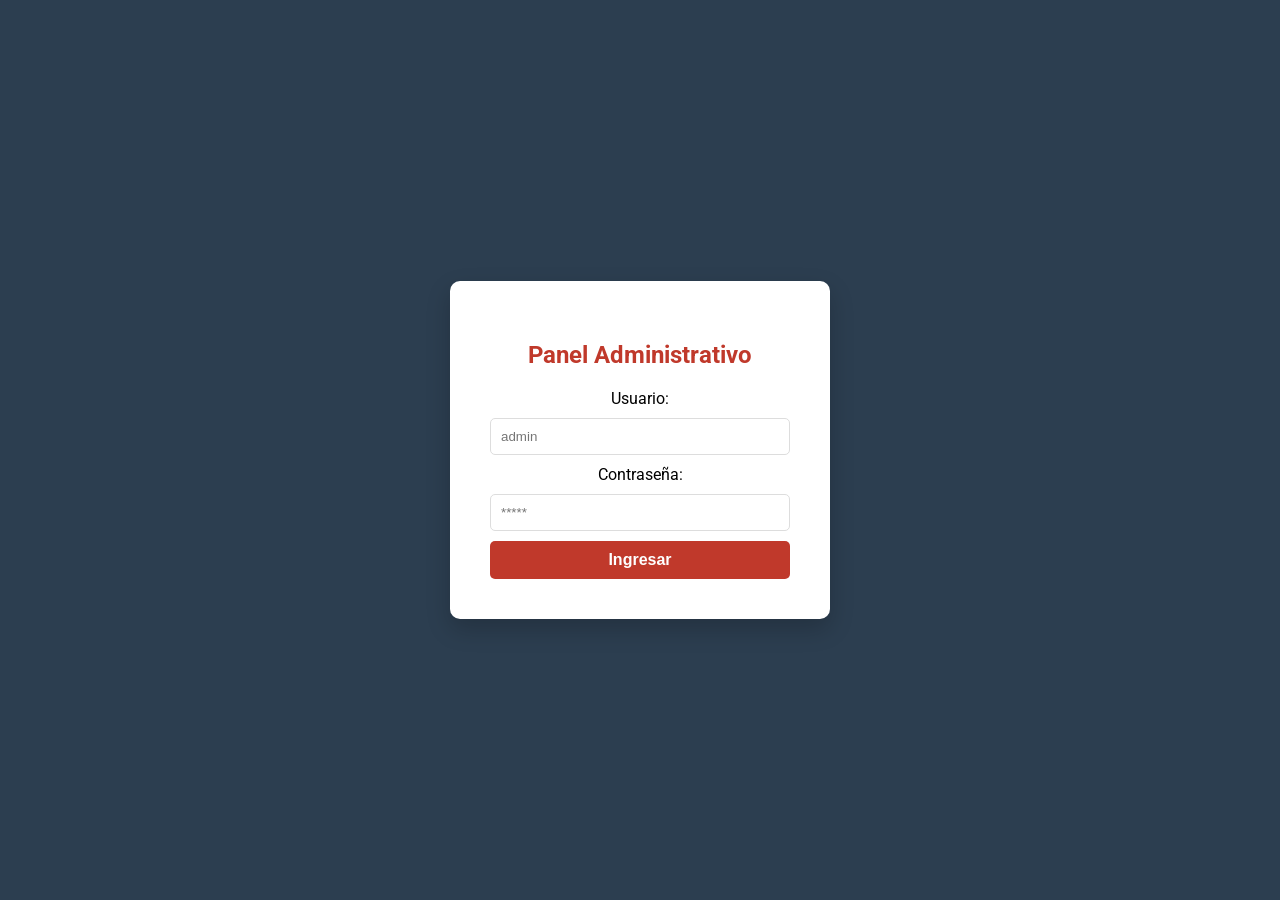
==== admin/index.html @ 49c1a478 "Primer commit: Sistema GEL versión 1.0" ====
<!DOCTYPE html>
<html lang="es">
<head>
    <meta charset="UTF-8">
    <meta name="viewport" content="width=device-width, initial-scale=1.0">
    <title>Acceso Administrativo</title>
    <link href="https://fonts.googleapis.com/css2?family=Roboto:wght@400;500;700&display=swap" rel="stylesheet">
    <style>
        body { font-family: 'Roboto', sans-serif; display: flex; justify-content: center; align-items: center; height: 100vh; background-color: #2c3e50; margin: 0; }
        .login-box { background: white; padding: 40px; border-radius: 10px; box-shadow: 0 10px 25px rgba(0,0,0,0.2); width: 300px; text-align: center; }
        h2 { color: #c0392b; margin-bottom: 20px; }
        input { width: 100%; padding: 10px; margin: 10px 0; border: 1px solid #ddd; border-radius: 5px; box-sizing: border-box; }
        button { width: 100%; padding: 10px; background-color: #c0392b; color: white; border: none; border-radius: 5px; cursor: pointer; font-size: 16px; font-weight: bold; }
        button:hover { background-color: #a93226; }
    </style>
</head>
<body>
    <div class="login-box">
        <h2>Panel Administrativo</h2>
        <form action="login_auth.php" method="POST">
            <label>Usuario:</label>
            <input type="text" name="user" required placeholder="admin">
            <label>Contraseña:</label>
            <input type="password" name="pass" required placeholder="*****">
            <button type="submit">Ingresar</button>
        </form>
    </div>
</body>
</html>
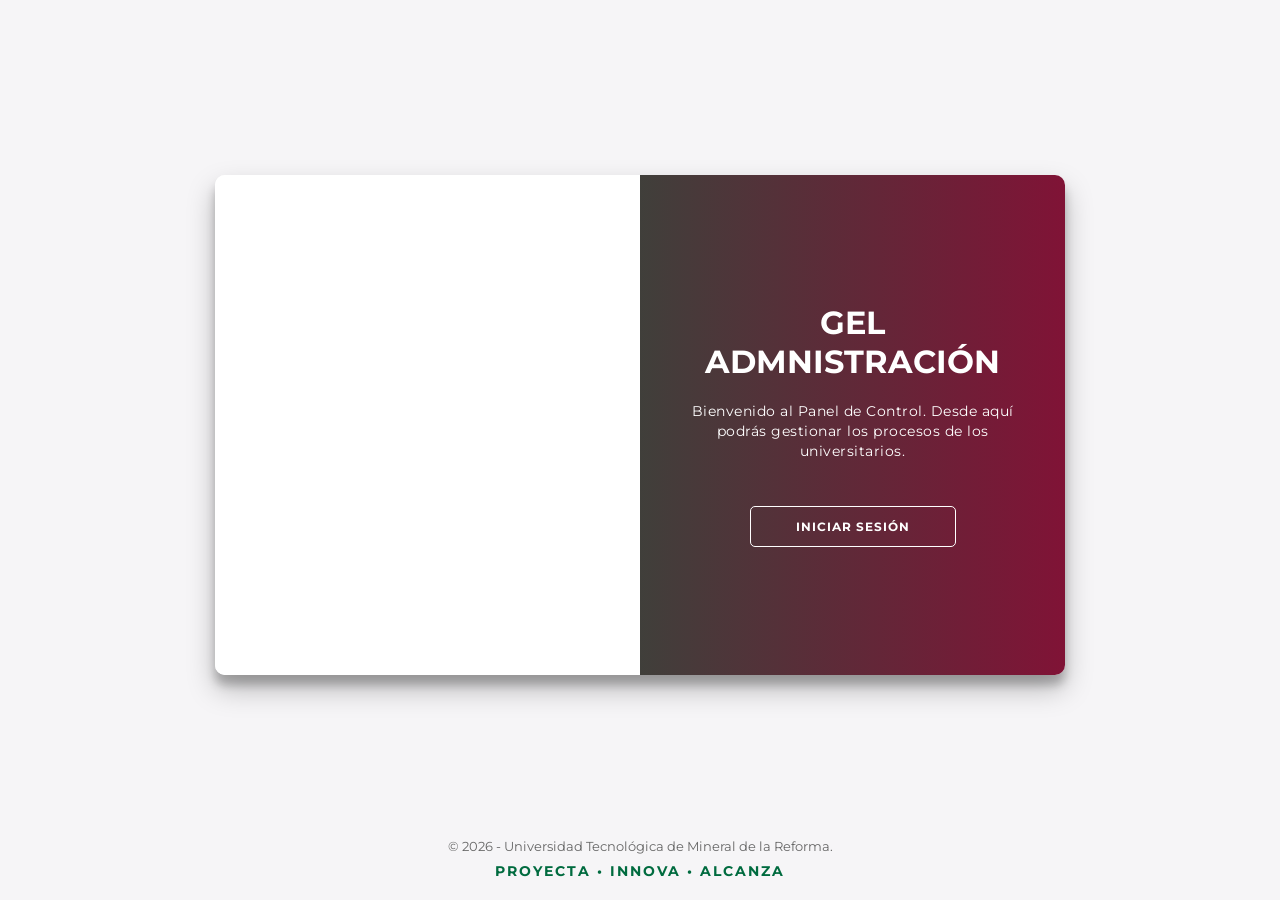
==== commit 96c79e05: "Actualice la interfaz del Login para administracion con el mismo formato que login-alumnos" ====
--- a/admin/index.html
+++ b/admin/index.html
@@ -3,27 +3,79 @@
 <head>
     <meta charset="UTF-8">
     <meta name="viewport" content="width=device-width, initial-scale=1.0">
-    <title>Acceso Administrativo</title>
-    <link href="https://fonts.googleapis.com/css2?family=Roboto:wght@400;500;700&display=swap" rel="stylesheet">
-    <style>
-        body { font-family: 'Roboto', sans-serif; display: flex; justify-content: center; align-items: center; height: 100vh; background-color: #2c3e50; margin: 0; }
-        .login-box { background: white; padding: 40px; border-radius: 10px; box-shadow: 0 10px 25px rgba(0,0,0,0.2); width: 300px; text-align: center; }
-        h2 { color: #c0392b; margin-bottom: 20px; }
-        input { width: 100%; padding: 10px; margin: 10px 0; border: 1px solid #ddd; border-radius: 5px; box-sizing: border-box; }
-        button { width: 100%; padding: 10px; background-color: #c0392b; color: white; border: none; border-radius: 5px; cursor: pointer; font-size: 16px; font-weight: bold; }
-        button:hover { background-color: #a93226; }
-    </style>
+    <title>Acceso Administrativo - GEL</title>
+    <link href="https://fonts.googleapis.com/css2?family=Montserrat:wght@400;700&display=swap" rel="stylesheet">
+    
+    <link rel="stylesheet" href="../assets/css/styles.css">
 </head>
 <body>
-    <div class="login-box">
-        <h2>Panel Administrativo</h2>
-        <form action="login_auth.php" method="POST">
-            <label>Usuario:</label>
-            <input type="text" name="user" required placeholder="admin">
-            <label>Contraseña:</label>
-            <input type="password" name="pass" required placeholder="*****">
-            <button type="submit">Ingresar</button>
-        </form>
+
+    <div class="container" id="container">
+        
+        <div class="form-container sign-up-container">
+            <form action="../admin/login_auth.php" method="POST">
+                <div class="gel-logo" style="color: var(--utmir-guinda);">GEL</div>
+                <div class="gel-subtitle" style="color: var(--utmir-guinda);">PANEL DE CONTROL</div>
+                
+                <h2 style="color: #333; margin-top:10px;">Acceso Autorizado</h2>
+                <span>Ingresa tus credenciales administrativas para continuar.</span>
+                
+                <input type="text" name="user" placeholder="Usuario (Ej. admin)" required />
+                <input type="password" name="pass" placeholder="Contraseña" required />
+                
+                <button type="submit">Ingresar</button>
+            </form>
+        </div>
+
+        <div class="form-container sign-in-container">
+            <form action="#">
+                </form>
+        </div>
+
+        <div class="overlay-container">
+            <div class="overlay">
+                
+                <div class="overlay-panel overlay-left">
+                    <h1>Seguridad Administrativa</h1>
+                    <p>Acceso restringido únicamente para personal autorizado en la gestión de memorias y estadías.</p>
+                    <button class="ghost" id="signIn">Regresar</button>
+                </div>
+                
+                <div class="overlay-panel overlay-right">
+                    <h1>GEL</h1>
+                    <h1>ADMNISTRACIÓN</h1> 
+                    <p>Bienvenido al Panel de Control.
+                    Desde aquí podrás gestionar los procesos de los universitarios.</p>
+                    <button class="ghost" id="signUp">Iniciar Sesión</button>
+                </div>
+
+            </div>
+        </div>
     </div>
+
+    <footer>
+        © 2026 - Universidad Tecnológica de Mineral de la Reforma.
+        <div class="lema">PROYECTA • INNOVA • ALCANZA</div>
+    </footer>
+
+    <script>
+        const signUpButton = document.getElementById('signUp');
+        const signInButton = document.getElementById('signIn');
+        const container = document.getElementById('container');
+        const lemaFooter = document.querySelector('.lema');
+
+        // Al hacer clic en "Iniciar Sesión"
+        signUpButton.addEventListener('click', () => {
+            container.classList.add('right-panel-active');
+            lemaFooter.classList.add('guinda');
+        });
+
+        // Al hacer clic en "Regresar"
+        signInButton.addEventListener('click', () => {
+            container.classList.remove('right-panel-active');
+            lemaFooter.classList.remove('guinda');
+        });
+    </script>
+
 </body>
 </html>
--- a/assets/css/styles.css
+++ b/assets/css/styles.css
@@ -0,0 +1,261 @@
+:root {
+    /* Variables de colores institucionales */
+    --utmir-verde: #006b3f; /* Verde solicitado */
+    --utmir-guinda: #801336; 
+    --blanco: #ffffff;
+    --gris-fondo: #f6f5f7;
+    --gris-texto: #333333;
+}
+
+* {
+    box-sizing: border-box;
+    margin: 0;
+    padding: 0;
+    font-family: 'Montserrat', sans-serif;
+}
+
+body {
+    background: var(--gris-fondo);
+    display: flex;
+    justify-content: center;
+    align-items: center;
+    flex-direction: column;
+    height: 100vh;
+    overflow: hidden; /* Evitar scroll durante la animación */
+}
+
+h1 { font-weight: bold; margin: 0; color: var(--blanco); }
+h2 { color: var(--utmir-guinda); margin-bottom: 5px; }
+
+p {
+    font-size: 14px;
+    font-weight: 400;
+    line-height: 20px;
+    letter-spacing: 0.5px;
+    margin: 20px 0 30px;
+}
+
+span { font-size: 12px; color: #666; margin-bottom: 20px;}
+
+/* Estilos de Botones */
+button {
+    border-radius: 5px;
+    border: 1px solid var(--utmir-guinda);
+    background-color: var(--utmir-guinda);
+    color: var(--blanco);
+    font-size: 12px;
+    font-weight: bold;
+    padding: 12px 45px;
+    letter-spacing: 1px;
+    text-transform: uppercase;
+    transition: transform 80ms ease-in, background-color 0.3s, color 0.3s;
+    cursor: pointer;
+    margin-top: 15px;
+}
+
+button:active { transform: scale(0.95); }
+button:focus { outline: none; }
+
+/* Botón Fantasma ("Subir Memoria") con animación Hover en blanco */
+button.ghost {
+    background-color: transparent;
+    border-color: var(--blanco);
+    color: var(--blanco);
+}
+
+button.ghost:hover {
+    background-color: var(--blanco);
+    color: var(--utmir-verde); /* Colorea el texto en UTMIR-verde al hacer hover */
+}
+
+/* Estilos de Formularios */
+form {
+    background-color: var(--blanco);
+    display: flex;
+    align-items: center;
+    justify-content: center;
+    flex-direction: column;
+    padding: 0 50px;
+    height: 100%;
+    text-align: center;
+}
+
+input {
+    background-color: #eee;
+    border: 1px solid #ccc;
+    padding: 12px 15px;
+    margin: 8px 0;
+    width: 100%;
+    border-radius: 5px;
+    font-family: inherit;
+}
+
+/* Contenedor Principal Deslizante */
+.container {
+    background-color: var(--blanco);
+    border-radius: 10px;
+    box-shadow: 0 14px 28px rgba(0,0,0,0.25), 0 10px 10px rgba(0,0,0,0.22);
+    position: relative;
+    overflow: hidden;
+    width: 850px;
+    max-width: 100%;
+    min-height: 500px;
+    margin-bottom: 50px; /* Espacio para el footer */
+}
+
+.form-container {
+    position: absolute;
+    top: 0;
+    height: 100%;
+    transition: all 0.6s ease-in-out;
+}
+
+/* Panel Izquierdo */
+.sign-in-container {
+    left: 0;
+    width: 50%;
+    z-index: 2;
+}
+
+.container.right-panel-active .sign-in-container {
+    transform: translateX(100%);
+}
+
+/* Panel Derecho (El Formulario de Login, revelado al deslizar) */
+.sign-up-container {
+    left: 0;
+    width: 50%;
+    opacity: 0;
+    z-index: 1;
+}
+
+.container.right-panel-active .sign-up-container {
+    transform: translateX(100%);
+    opacity: 1;
+    z-index: 5;
+    animation: show 0.6s;
+}
+
+@keyframes show {
+    0%, 49.99% { opacity: 0; z-index: 1; }
+    50%, 100% { opacity: 1; z-index: 5; }
+}
+
+/* Contenedor del Overlay (La capa de color que se desliza) */
+.overlay-container {
+    position: absolute;
+    top: 0;
+    left: 50%;
+    width: 50%;
+    height: 100%;
+    overflow: hidden;
+    transition: transform 0.6s ease-in-out;
+    z-index: 100;
+}
+
+.container.right-panel-active .overlay-container {
+    transform: translateX(-100%);
+}
+
+/* Fondo del Overlay (Verde y Guinda) */
+.overlay {
+    background: var(--utmir-verde);
+    background: -webkit-linear-gradient(to right, var(--utmir-verde), var(--utmir-guinda));
+    background: linear-gradient(to right, var(--utmir-verde), var(--utmir-guinda));
+    background-repeat: no-repeat;
+    background-size: cover;
+    background-position: 0 0;
+    color: var(--blanco);
+    position: relative;
+    left: -100%;
+    height: 100%;
+    width: 200%;
+    transform: translateX(0);
+    transition: transform 0.6s ease-in-out;
+}
+
+.container.right-panel-active .overlay {
+    transform: translateX(50%);
+}
+
+/* Paneles de texto dentro del Overlay */
+.overlay-panel {
+    position: absolute;
+    display: flex;
+    align-items: center;
+    justify-content: center;
+    flex-direction: column;
+    padding: 0 40px;
+    text-align: center;
+    top: 0;
+    height: 100%;
+    width: 50%;
+    transform: translateX(0);
+    transition: transform 0.6s ease-in-out;
+}
+
+.overlay-left {
+    transform: translateX(-20%);
+}
+
+.container.right-panel-active .overlay-left {
+    transform: translateX(0);
+}
+
+.overlay-right {
+    right: 0;
+    transform: translateX(0);
+}
+
+.container.right-panel-active .overlay-right {
+    transform: translateX(20%);
+}
+
+.gel-logo {
+    color: var(--utmir-verde);
+    font-size: 32px;
+    font-weight: bold;
+}
+
+.gel-subtitle {
+    color: var(--utmir-verde);
+    font-size: 14px;
+    font-weight: bold;
+    margin-bottom: 20px;
+    text-transform: uppercase;
+}
+
+/* Footer Solicitado */
+footer {
+    position: absolute;
+    bottom: 0;
+    width: 100%;
+    background-color: transparent;
+    text-align: center;
+    padding: 20px 0;
+    font-size: 13px;
+    color: #666;
+}
+
+footer .lema {
+    color: var(--utmir-verde); /* Lema coloreado en verde institucional */
+    font-weight: bold;
+    letter-spacing: 2px;
+    margin-top: 8px;
+    font-size: 14px;
+}
+
+/* Busca tu regla actual de footer .lema y asegúrate de agregarle la transición */
+footer .lema {
+    color: var(--utmir-verde); /* Color por defecto (Vista Inicial) */
+    font-weight: bold;
+    letter-spacing: 2px;
+    margin-top: 8px;
+    font-size: 14px;
+    transition: color 0.6s ease-in-out; /* Esta línea hace que el cambio de color sea suave */
+}
+
+/* Agrega esta nueva clase justo debajo */
+footer .lema.guinda {
+    color: var(--utmir-guinda); /* Color cuando el formulario de Login está activo */
+}
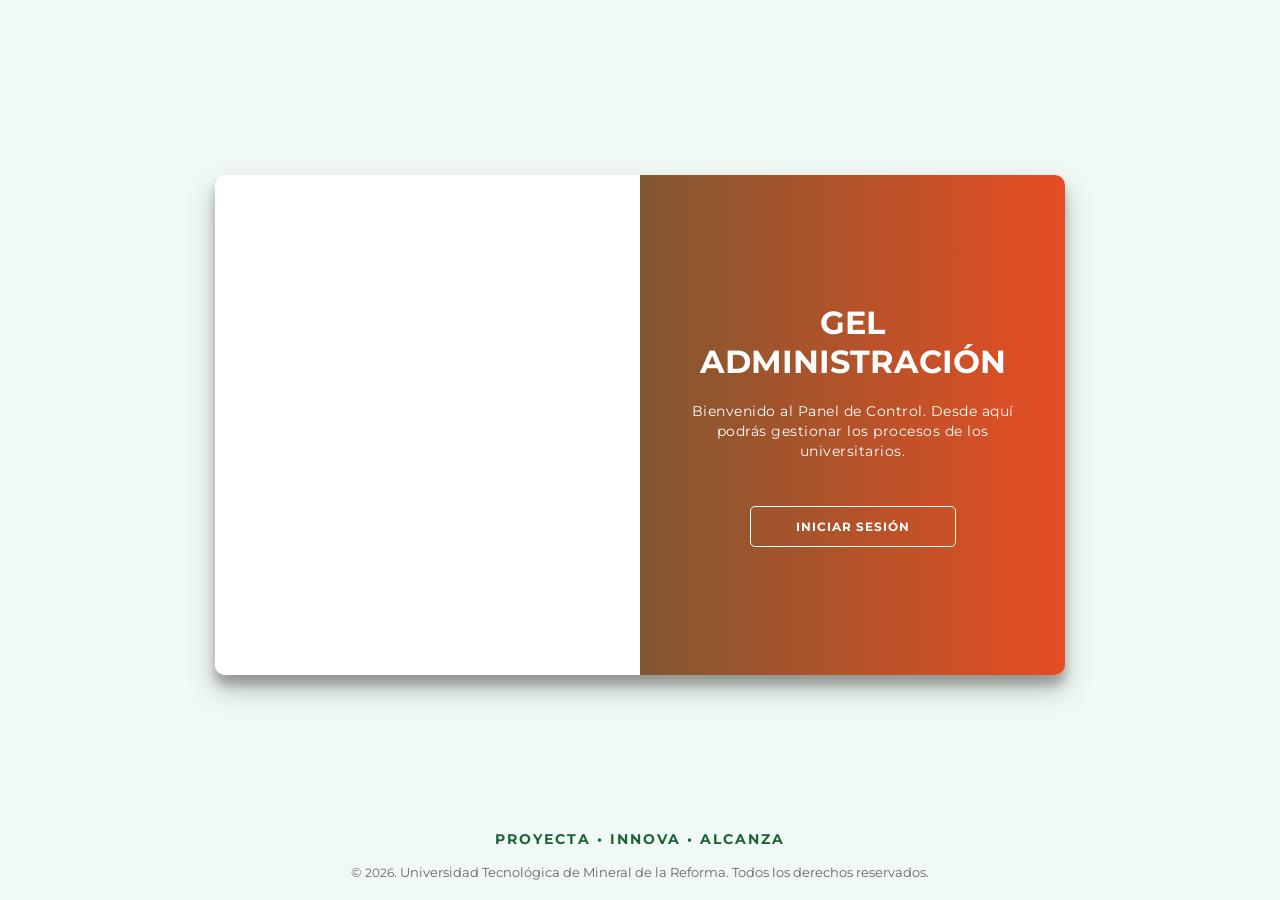
==== commit 7b64e471: "Actualice la interfaz del Panel principal del administrado, el Dashboard del alumno con personalizac" ====
--- a/admin/index.html
+++ b/admin/index.html
@@ -14,10 +14,10 @@
         
         <div class="form-container sign-up-container">
             <form action="../admin/login_auth.php" method="POST">
-                <div class="gel-logo" style="color: var(--utmir-guinda);">GEL</div>
-                <div class="gel-subtitle" style="color: var(--utmir-guinda);">PANEL DE CONTROL</div>
+                <div class="gel-logo" style="color: var(--utmir-verde);">GEL</div>
+                <div class="gel-subtitle" style="color: var(--utmir-verde);">PANEL DE CONTROL</div>
                 
-                <h2 style="color: #333; margin-top:10px;">Acceso Autorizado</h2>
+                <h2 style="color: #333; margin-top:10px;">Bienvenido Administrador</h2>
                 <span>Ingresa tus credenciales administrativas para continuar.</span>
                 
                 <input type="text" name="user" placeholder="Usuario (Ej. admin)" required />
@@ -43,7 +43,7 @@
                 
                 <div class="overlay-panel overlay-right">
                     <h1>GEL</h1>
-                    <h1>ADMNISTRACIÓN</h1> 
+                    <h1>ADMINISTRACIÓN</h1> 
                     <p>Bienvenido al Panel de Control.
                     Desde aquí podrás gestionar los procesos de los universitarios.</p>
                     <button class="ghost" id="signUp">Iniciar Sesión</button>
@@ -54,8 +54,8 @@
     </div>
 
     <footer>
-        © 2026 - Universidad Tecnológica de Mineral de la Reforma.
-        <div class="lema">PROYECTA • INNOVA • ALCANZA</div>
+        <div class="lema">PROYECTA • INNOVA • ALCANZA</div> <br>
+        © <span id="currentYear"></span>. Universidad Tecnológica de Mineral de la Reforma. Todos los derechos reservados.
     </footer>
 
     <script>
@@ -67,14 +67,19 @@
         // Al hacer clic en "Iniciar Sesión"
         signUpButton.addEventListener('click', () => {
             container.classList.add('right-panel-active');
-            lemaFooter.classList.add('guinda');
+            // Se actualiza la clase a naranja
+            lemaFooter.classList.add('naranja');
         });
 
         // Al hacer clic en "Regresar"
         signInButton.addEventListener('click', () => {
             container.classList.remove('right-panel-active');
-            lemaFooter.classList.remove('guinda');
+            // Se actualiza la clase a naranja
+            lemaFooter.classList.remove('naranja');
         });
+
+        // Obtener el año dinámicamente
+        document.getElementById('currentYear').textContent = new Date().getFullYear();
     </script>
 
 </body>
--- a/assets/css/styles.css
+++ b/assets/css/styles.css
@@ -1,9 +1,9 @@
 :root {
-    /* Variables de colores institucionales */
-    --utmir-verde: #006b3f; /* Verde solicitado */
-    --utmir-guinda: #801336; 
+    /* Variables de colores institucionales UTMIR */
+    --utmir-verde: #1A633E; /* Nuevo verde principal */
+    --utmir-naranja: #E74D23; /* Naranja de acento (Reemplaza al guinda) */
     --blanco: #ffffff;
-    --gris-fondo: #f6f5f7;
+    --gris-fondo: #F0F9F3; /* Verde muy claro para el fondo */
     --gris-texto: #333333;
 }
 
@@ -25,7 +25,7 @@
 }
 
 h1 { font-weight: bold; margin: 0; color: var(--blanco); }
-h2 { color: var(--utmir-guinda); margin-bottom: 5px; }
+h2 { color: var(--utmir-verde); margin-bottom: 5px; } /* Ajustado a verde para limpieza institucional */
 
 p {
     font-size: 14px;
@@ -40,8 +40,8 @@
 /* Estilos de Botones */
 button {
     border-radius: 5px;
-    border: 1px solid var(--utmir-guinda);
-    background-color: var(--utmir-guinda);
+    border: 1px solid var(--utmir-naranja);
+    background-color: var(--utmir-naranja);
     color: var(--blanco);
     font-size: 12px;
     font-weight: bold;
@@ -157,11 +157,11 @@
     transform: translateX(-100%);
 }
 
-/* Fondo del Overlay (Verde y Guinda) */
+/* Fondo del Overlay (Verde y Naranja) */
 .overlay {
     background: var(--utmir-verde);
-    background: -webkit-linear-gradient(to right, var(--utmir-verde), var(--utmir-guinda));
-    background: linear-gradient(to right, var(--utmir-verde), var(--utmir-guinda));
+    background: -webkit-linear-gradient(to right, var(--utmir-verde), var(--utmir-naranja));
+    background: linear-gradient(to right, var(--utmir-verde), var(--utmir-naranja));
     background-repeat: no-repeat;
     background-size: cover;
     background-position: 0 0;
@@ -237,14 +237,6 @@
     color: #666;
 }
 
-footer .lema {
-    color: var(--utmir-verde); /* Lema coloreado en verde institucional */
-    font-weight: bold;
-    letter-spacing: 2px;
-    margin-top: 8px;
-    font-size: 14px;
-}
-
 /* Busca tu regla actual de footer .lema y asegúrate de agregarle la transición */
 footer .lema {
     color: var(--utmir-verde); /* Color por defecto (Vista Inicial) */
@@ -255,7 +247,138 @@
     transition: color 0.6s ease-in-out; /* Esta línea hace que el cambio de color sea suave */
 }
 
-/* Agrega esta nueva clase justo debajo */
-footer .lema.guinda {
-    color: var(--utmir-guinda); /* Color cuando el formulario de Login está activo */
+/* Agrega esta nueva clase justo debajo (Reemplazando a .guinda) */
+footer .lema.naranja {
+    color: var(--utmir-naranja); /* Color cuando el formulario de Login está activo */
+}
+
+/* apartado plataforma administrativa, el lema del footer cambia a naranja cuando el
+formulario de login está activo. Para esto, se agrega la clase "naranja" al elemento del lema en el footer cuando el formulario de login está activo, y se define un estilo 
+para esa clase que cambia el color del texto a naranja. La transición suave se logra con 
+la propiedad "transition" en la regla CSS del lema. */
+
+/* =========================================
+   ESTILOS DEL DASHBOARD Y TABLA (ADMIN)
+   ========================================= */
+
+/* Contenedor principal del panel */
+.dashboard-container {
+    width: 95%;
+    max-width: 1200px;
+    margin: 50px auto;
+    animation: fadeIn 0.8s ease-in-out;
+}
+
+@keyframes fadeIn {
+    from { opacity: 0; transform: translateY(20px); }
+    to { opacity: 1; transform: translateY(0); }
+}
+
+/* Tarjeta blanca que envuelve la tabla */
+.table-wrapper {
+    background: var(--blanco);
+    border-radius: 15px;
+    box-shadow: 0 10px 30px rgba(0,0,0,0.08); /* Sombra suave y moderna */
+    padding: 30px;
+    overflow-x: auto; /* Permite scroll si la pantalla es pequeña */
+}
+
+/* Encabezado arriba de la tabla */
+.table-header-top {
+    display: flex;
+    justify-content: space-between;
+    align-items: center;
+    margin-bottom: 25px;
+    padding-bottom: 15px;
+    border-bottom: 2px solid var(--gris-fondo);
+}
+
+.table-header-top h2 {
+    color: var(--utmir-verde); /* Título en verde institucional */
+    font-size: 22px;
+    margin: 0;
+}
+
+/* --- DISEÑO DE LA TABLA --- */
+.styled-table {
+    width: 100%;
+    border-collapse: collapse;
+    font-size: 14px;
+    text-align: left;
+}
+
+/* Encabezado de la tabla */
+.styled-table thead tr {
+    background-color: var(--utmir-verde);
+    color: var(--blanco);
+}
+
+.styled-table th {
+    padding: 15px 20px;
+    font-weight: bold;
+    letter-spacing: 0.5px;
+    text-transform: uppercase;
+    font-size: 12px;
+}
+
+/* Celdas del cuerpo */
+.styled-table td {
+    padding: 15px 20px;
+    border-bottom: 1px solid #f0f0f0;
+    color: var(--gris-texto);
+}
+
+/* --- ANIMACIONES HOVER DE LA TABLA (EL DINAMISMO) --- */
+.styled-table tbody tr {
+    transition: all 0.3s ease;
+    border-left: 4px solid transparent; /* Borde invisible por defecto */
+    background-color: var(--blanco);
+}
+
+.styled-table tbody tr:hover {
+    background-color: #f4fbf7; /* Fondo verde súper clarito al pasar el mouse */
+    transform: translateY(-3px); /* Efecto de levitación intacto */
+    box-shadow: 0 6px 15px rgba(0,0,0,0.08); /* Sombra al flotar intacta */
+    border-left: 4px solid var(--utmir-naranja); /* Ahora aparece la línea naranja a la izquierda */
+    border-radius: 5px;
+}
+
+/* Destacar el nombre del alumno */
+.styled-table td strong {
+    color: var(--utmir-verde);
+    font-size: 15px;
+}
+
+/* Píldora de estado (Para el cuatrimestre) */
+.badge {
+    background-color: var(--gris-fondo);
+    color: var(--utmir-verde);
+    padding: 6px 12px;
+    border-radius: 20px;
+    font-size: 12px;
+    font-weight: bold;
+    border: 1px solid rgba(26, 99, 62, 0.2); /* Sombra RGBA actualizada al nuevo verde (#1A633E) */
+}
+
+/* --- BOTÓN DE ACCIÓN (ELIMINAR) --- */
+.btn-action {
+    background-color: transparent;
+    border: 1px solid var(--utmir-naranja);
+    color: var(--utmir-naranja);
+    padding: 8px 16px;
+    border-radius: 20px;
+    cursor: pointer;
+    font-weight: bold;
+    font-size: 12px;
+    transition: all 0.3s ease;
+    text-decoration: none;
+    display: inline-block;
+}
+
+/* Animación del botón eliminar */
+.btn-action:hover {
+    background-color: var(--utmir-naranja);
+    color: var(--blanco);
+    box-shadow: 0 4px 12px rgba(231, 77, 35, 0.4); /* Sombra RGBA actualizada al nuevo naranja (#E74D23) */
+    transform: scale(1.05); /* El botón crece ligeramente intacto */
 }
